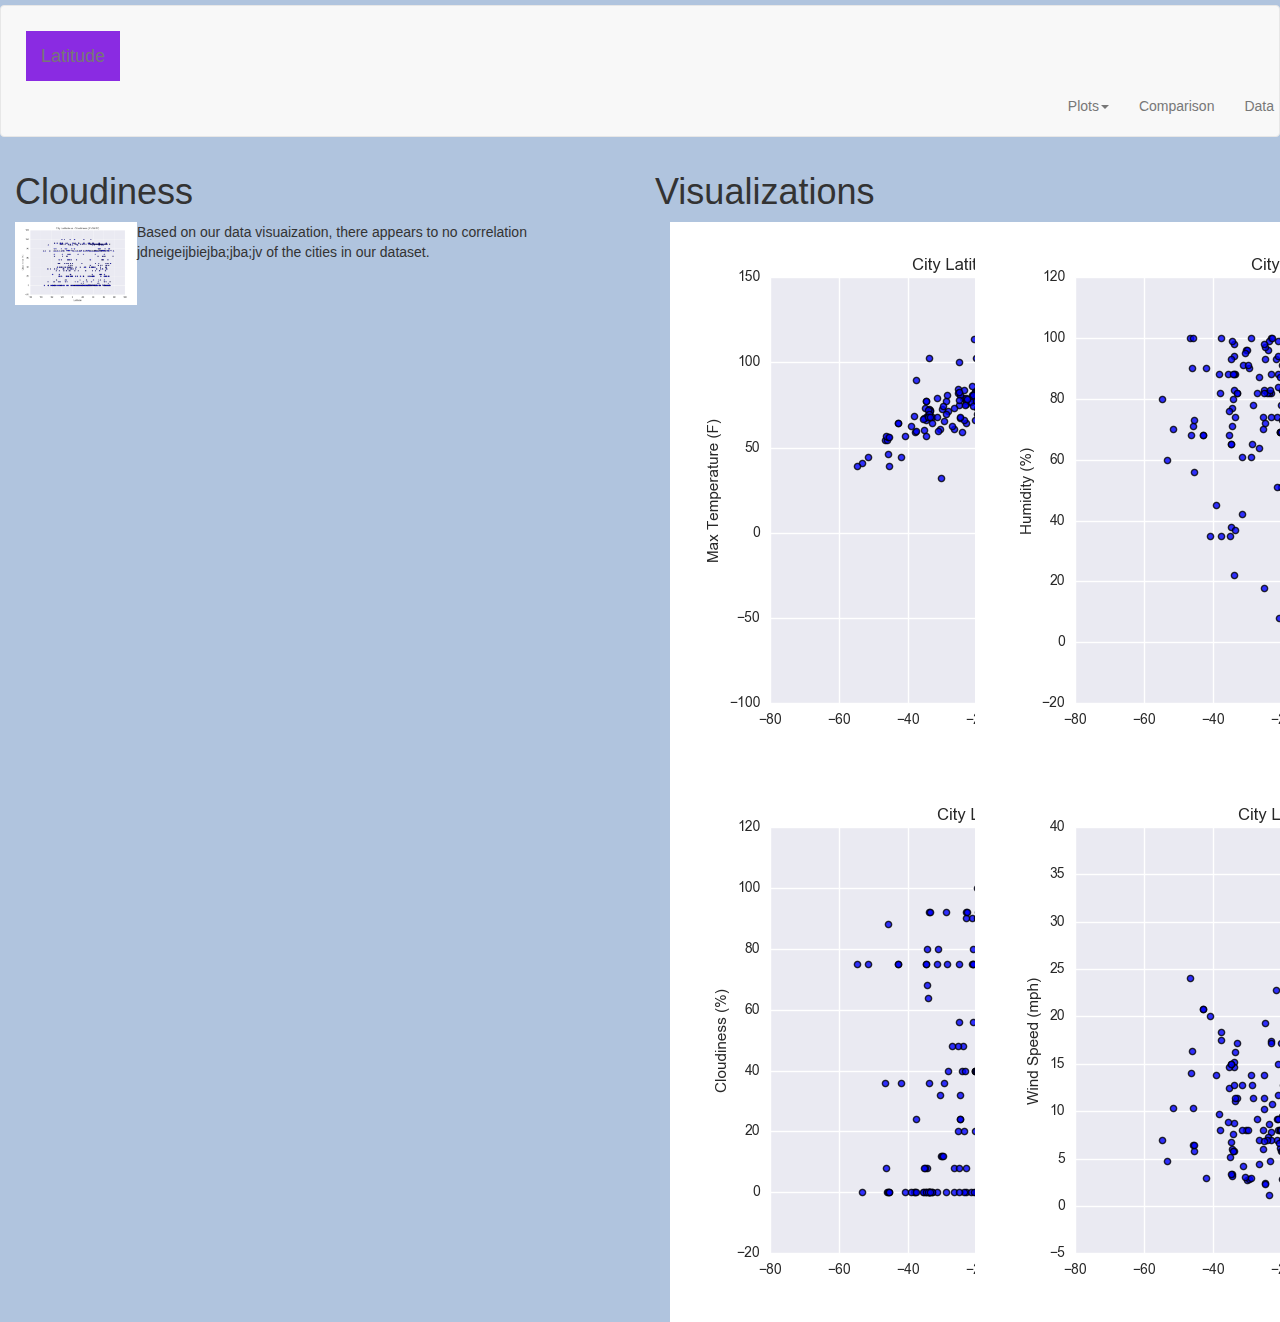
==== cloudiness.html @ c4cdb522 "Page commit" ====
<!DOCTYPE html>
<html lang="en">
<head>
    <meta charset="UTF-8">
    <meta name="viewport" content="width=device-width, initial-scale=1.0">
    <meta http-equiv="X-UA-Compatible" content="ie=edge">
    <title>Cloudiness</title>
    <link rel="stylesheet" href="https://maxcdn.bootstrapcdn.com/bootstrap/3.4.0/css/bootstrap.min.css">
    <script src="https://ajax.googleapis.com/ajax/libs/jquery/3.3.1/jquery.min.js"></script>
    <script src="https://maxcdn.bootstrapcdn.com/bootstrap/3.4.0/js/bootstrap.min.js"></script>
    <link rel="stylesheet" href="style.css">
</head>
<body>
    <nav class="navbar navbar-default">
        <div class="container-fluid">
           <h1 class="header"><a href="index.html" class="navbar-brand">Latitude</a></h1>
           <button type="button" class="navbar-toggle" data-toggle="collapse" data-target=".navHeaderCollapse">
               <span class=icon-bar></span>
               <span class="icon-bar"></span> 
               <span class="icon-bar"></span>              
           </button>
        <div class="collapse navbar-collapse navHeaderCollapse">

        </div> 

        </div>
        <ul class="nav navbar-nav navbar-right">
            <li class="dropdown">
                <a href="#" class="dropdown-toggle" data-toggle="dropdown" role="button">Plots<span class="caret"></span></a>
                <ul class="dropdown-menu">
                    <li><a href="temperature.html">Max Temperature</a></li>
                    <li><a href="humidity.html">Humidity</a></li>
                    <li><a href="cloudiness.html">Cloudiness</a></li>
                    <li><a href="windspeed.html">Wind Speed</a></li>
                    <li role="separator" class="divider"></li>
                    <li><a href="comparison.html">Comparison</a></li>
                    <li><a href="index.html">Index</a></li>
                </ul>
                <li><a href="comparison.html">Comparison</a></li>
                <li><a href="cities.html">Data</a></li>
        </ul>
    </nav>
    <div class="container-fluid">
            <div class="row">
                <div class="col-md-6">
                    <h1>Cloudiness</h1>
                    <p>
                        <img class="tempimage" src="Resources/assets/images/Fig3.png" alt="Latitude vs. Cloudiness">
                        <p class="text">
                            Based on our data visuaization, there appears to no correlation jdneigeijbiejba;jba;jv of the cities in our dataset. 
                        </p>
                    </p>
                </div>
                <div class="col-sm-6">
                    <h1>Visualizations</h1>
                    <div class="background col-sm-12">
                            <div class="row">
                                <div class="col-sm-6">
                                    <a href="temperature.html"><img src="Resources\assets\images\Fig1.png" alt="Latitude vs. Temperature"></a>
                                </div>
                                <div class="col-sm-6">
                                    <a href="humidity.html"><img src="Resources\assets\images\Fig2.png" alt="Latitude vs. Humidity"></a>
                                </div>
                            </div>
                            <div class="row">
                                <div class="col-sm-6">
                                    <a href="cloudiness.html"><img src="Resources\assets\images\Fig3.png" alt="Latitude vs. Cloudiness"></a>
                                </div>
                               <div class="col-sm-6">
                                    <a href="windspeed.html"><img src="Resources\assets\images\Fig4.png" alt="Latitude vs. Wind Speed"></a>
                                </div>
                            </div>
                        </div>
                    </div>
                </div>
            
        </div>                   
</body>
</html>
---- style.css ----
.navbar{
    position:relative;
    top: 5px;
    bottom: 5px;
    padding: 5px;
}
.header a{
    background-color: blueviolet;
    color: white;
    position: relative;
    left: 20px;
    top: 0%;
    bottom: 0%;
}
body{
    background-color:lightsteelblue;
}
.tempimage{
    float: left;
    width: 20%;
    height: 25%;
}

.img{
    width: 30%;
    height:30%;
    padding: 10px;
    position: relative;
    left: 0px;
}

.compareimage{
    width: 500px;
    height: 400px;
    padding: 10px;
}
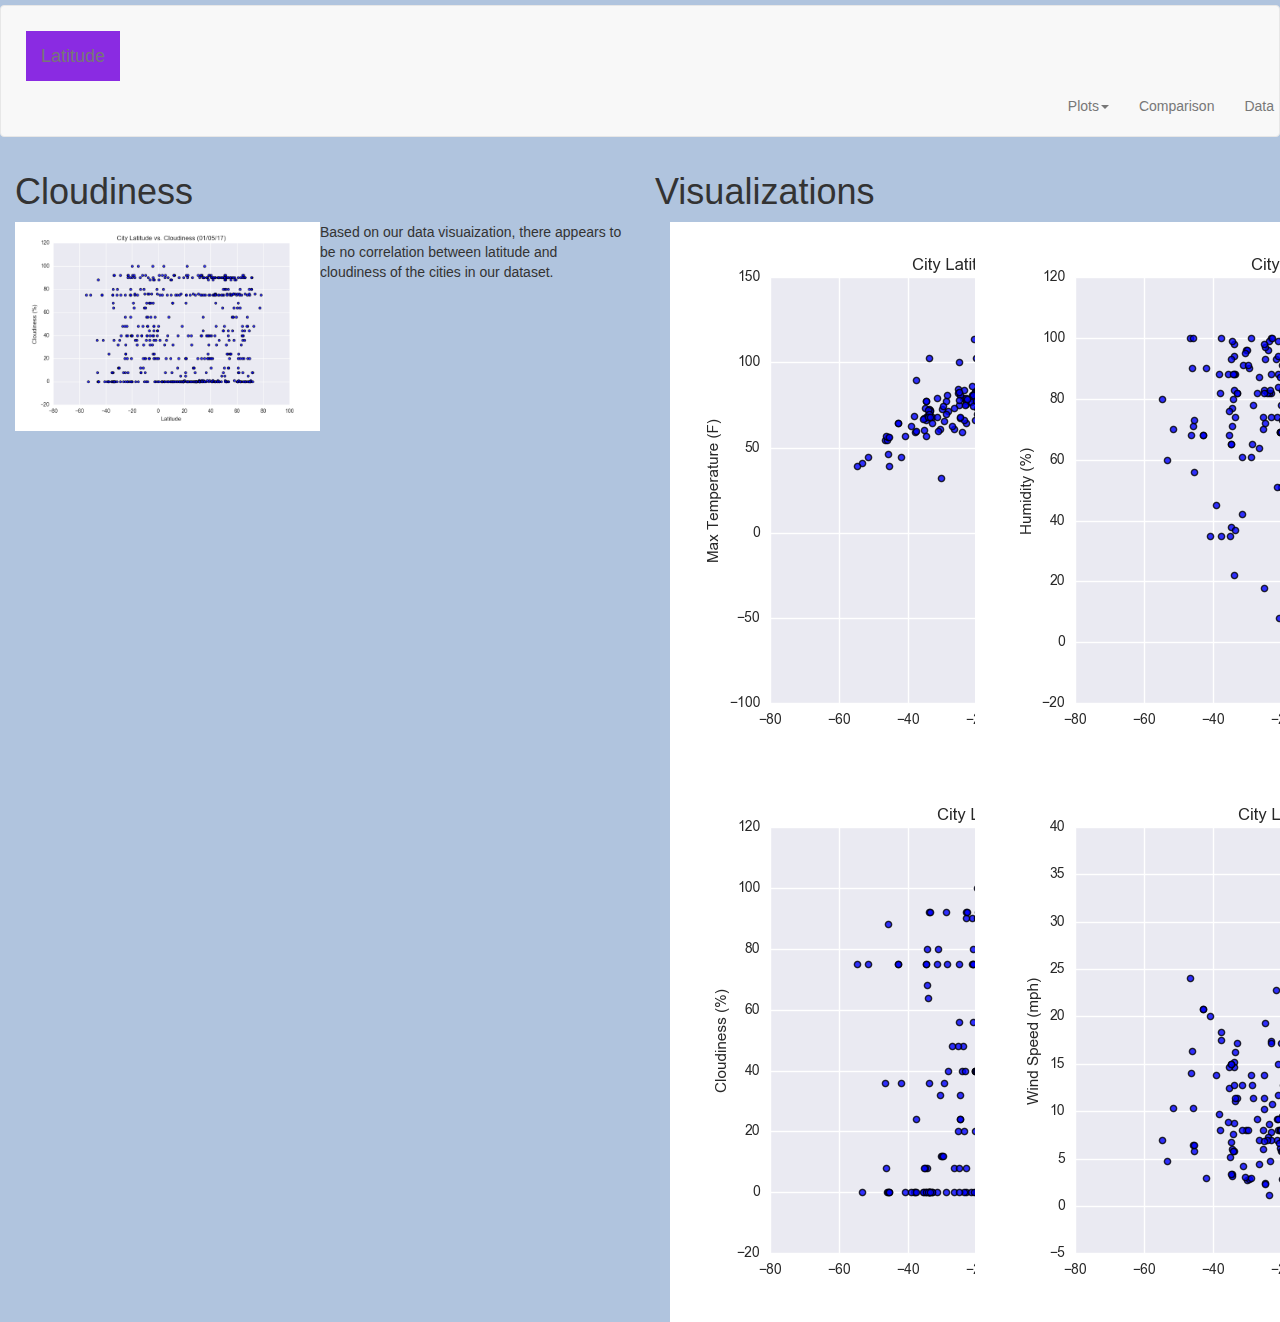
==== commit b56b8861: "commit pages" ====
--- a/cloudiness.html
+++ b/cloudiness.html
@@ -32,7 +32,6 @@
                     <li><a href="humidity.html">Humidity</a></li>
                     <li><a href="cloudiness.html">Cloudiness</a></li>
                     <li><a href="windspeed.html">Wind Speed</a></li>
-                    <li role="separator" class="divider"></li>
                     <li><a href="comparison.html">Comparison</a></li>
                     <li><a href="index.html">Index</a></li>
                 </ul>
@@ -47,7 +46,7 @@
                     <p>
                         <img class="tempimage" src="Resources/assets/images/Fig3.png" alt="Latitude vs. Cloudiness">
                         <p class="text">
-                            Based on our data visuaization, there appears to no correlation jdneigeijbiejba;jba;jv of the cities in our dataset. 
+                            Based on our data visuaization, there appears to be no correlation between latitude and cloudiness of the cities in our dataset. 
                         </p>
                     </p>
                 </div>
--- a/style.css
+++ b/style.css
@@ -17,8 +17,8 @@
 }
 .tempimage{
     float: left;
-    width: 20%;
-    height: 25%;
+    width: 50%;
+    height: 40%;
 }
 
 .img{
@@ -33,4 +33,12 @@
     width: 500px;
     height: 400px;
     padding: 10px;
-}+}
+
+.box {
+    height: 400px;
+    padding: 20px;
+    color: #fff;
+    background: deepskyblue;
+  }
+  